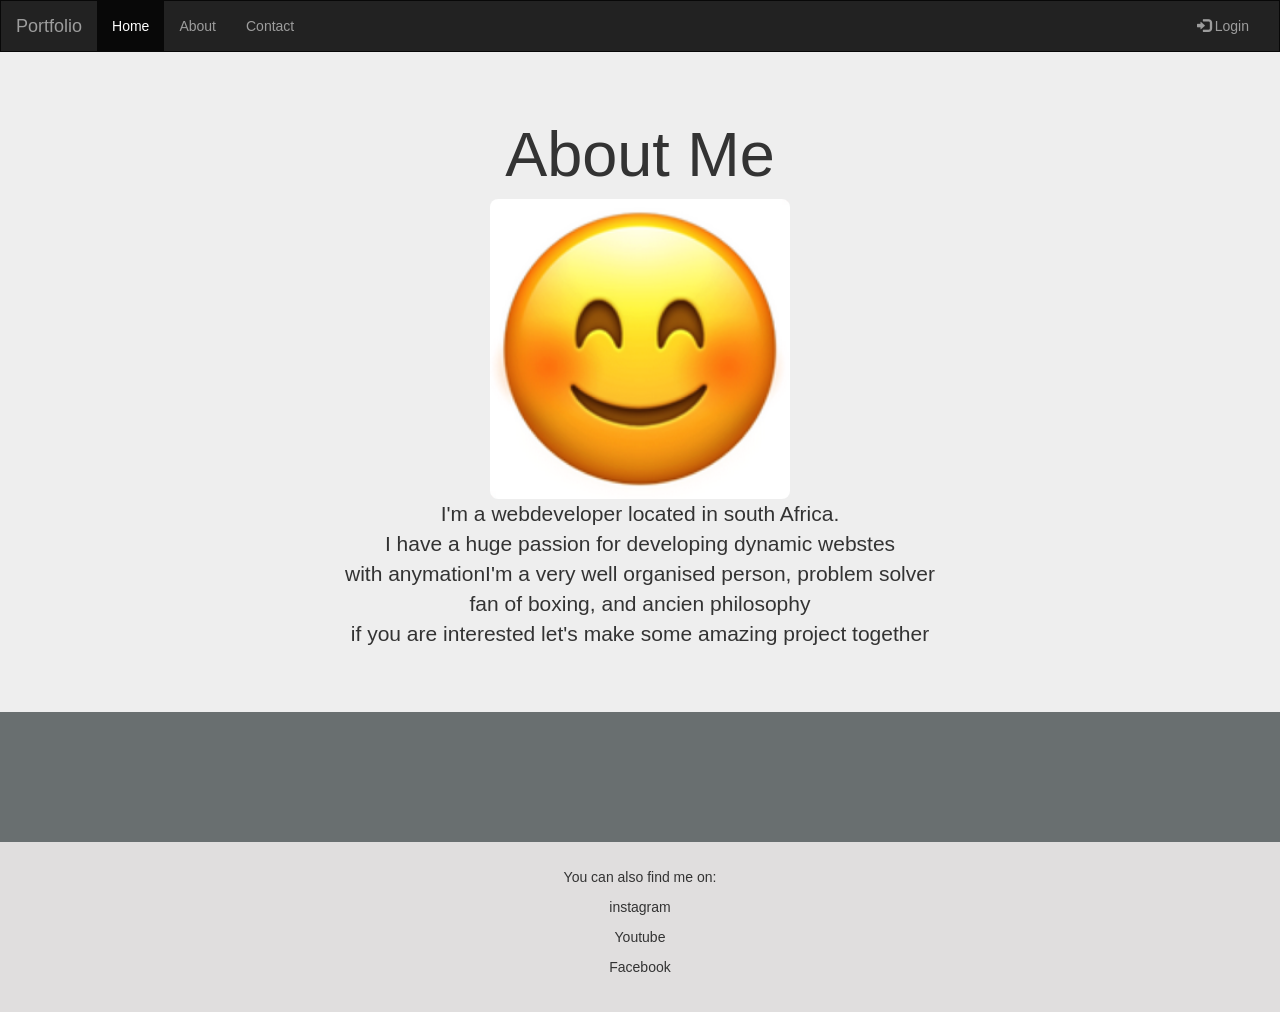
==== about.html @ 580401c1 "Add files via upload" ====
<!DOCTYPE html>
<html lang="en">
<head>
  <title>Bootstrap Example</title>
  <meta charset="utf-8">
  <meta name="viewport" content="width=device-width, initial-scale=1">
  <link rel="stylesheet" href="https://maxcdn.bootstrapcdn.com/bootstrap/3.4.1/css/bootstrap.min.css">
  <script src="https://ajax.googleapis.com/ajax/libs/jquery/3.6.0/jquery.min.js"></script>
  <script src="https://maxcdn.bootstrapcdn.com/bootstrap/3.4.1/js/bootstrap.min.js"></script>
  <style>
    /* Remove the navbar's default margin-bottom and rounded borders */ 
    .navbar {
      margin-bottom: 0;
      border-radius: 0;
    }
    
    /* Add a gray background color and some padding to the footer */
    footer {
      background-color: #e0dede;
      padding: 25px;
    }

    img {
  border-radius: 8px;
  position:left;
  align-items: left;
  padding: auto; left: 18px;
}
  </style>
</head>
<body style="background-color:rgb(105, 111, 112);">

<nav class="navbar navbar-inverse">
  <div class="container-fluid">
    <div class="navbar-header">
      <button type="button" class="navbar-toggle" data-toggle="collapse" data-target="#myNavbar">
        <span class="icon-bar"></span>
        <span class="icon-bar"></span>
        <span class="icon-bar"></span>                        
      </button>
      <a class="navbar-brand" href="#">Portfolio</a>
    </div>
    <div class="collapse navbar-collapse" id="myNavbar">
      <ul class="nav navbar-nav">
        <li class="active"><a href="./index.html">Home</a></li>
        <li><a href="./about.html">About</a></li>
        <li><a href="./contact.html">Contact</a></li>
      </ul>
      <ul class="nav navbar-nav navbar-right">
        <li><a href="#"><span class="glyphicon glyphicon-log-in"></span> Login</a></li>
      </ul>
    </div>
  </div>
</nav>

<div class="jumbotron">
  <div class="container text-center">
    <h1>About Me</h1>    
    
    <div id="img">
        <img src="./pictures/smiling-face-with-smiling-eyes.png" alt="Paris" width="300" height="300">
    </div>
    
    <p>
        I'm a webdeveloper located in south Africa.<br>
        I have a huge passion for developing dynamic webstes<br>
        with anymationI'm a very well organised person, problem solver<br>
        fan of boxing, and ancien philosophy<br>

        if you are interested let's make some amazing project together<br>

        
        
    </p>
  </div>
</div>
  

     
     
     

    <div class="container-fluid bg-3 text-center">    

 
   


  </div>


</div><br><br>


  
  
    
  
  




     


      

  </div>
</div><br>


</div><br><br>

<footer class="container-fluid text-center">
  <p> You can also find me on:</p>
  <p> instagram</p>
  <p> Youtube</p>
  <p> Facebook</p>

</footer>

</body>
</html>
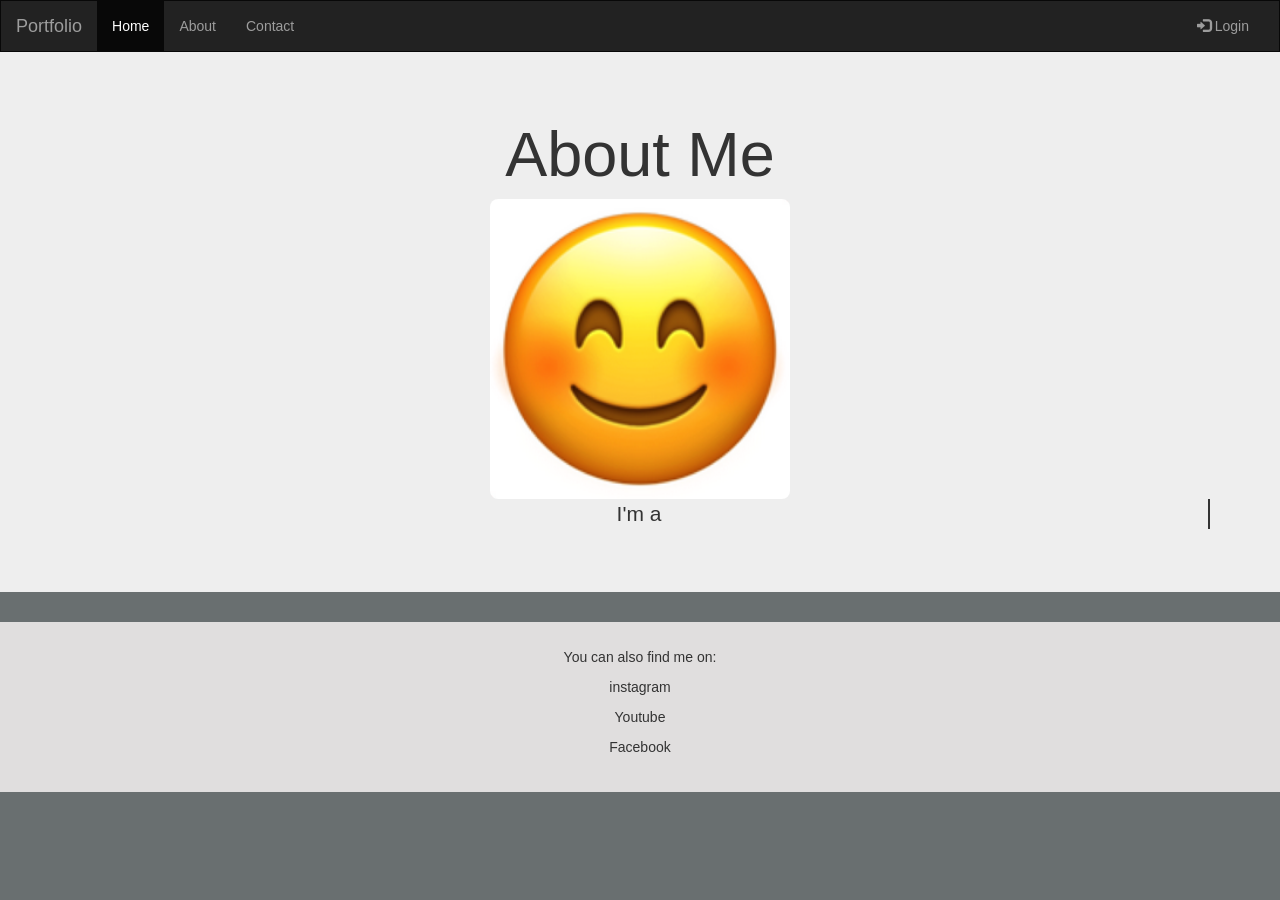
==== commit 0b96cfd8: "Update about.html" ====
--- a/about.html
+++ b/about.html
@@ -21,11 +21,28 @@
     }
 
     img {
-  border-radius: 8px;
-  position:left;
-  align-items: left;
-  padding: auto; left: 18px;
-}
+      border-radius: 8px;
+      position:left;
+      align-items: left;
+      padding: auto; left: 18px;
+    }
+
+    .typing-effect {
+      border-right: 2px solid;
+      white-space: nowrap;
+      overflow: hidden;
+      animation: typing 3s steps(30, end), blink-caret 0.75s step-end infinite;
+    }
+
+    @keyframes typing {
+      from { width: 0; }
+      to { width: 100%; }
+    }
+
+    @keyframes blink-caret {
+      from, to { border-color: transparent; }
+      50% { border-color: black; }
+    }
   </style>
 </head>
 <body style="background-color:rgb(105, 111, 112);">
@@ -61,64 +78,38 @@
         <img src="./pictures/smiling-face-with-smiling-eyes.png" alt="Paris" width="300" height="300">
     </div>
     
-    <p>
-        I'm a webdeveloper located in south Africa.<br>
-        I have a huge passion for developing dynamic webstes<br>
-        with anymationI'm a very well organised person, problem solver<br>
-        fan of boxing, and ancien philosophy<br>
-
-        if you are interested let's make some amazing project together<br>
-
-        
-        
+    <p class="typing-effect">
+      I'm a web developer located in South Africa. I have a huge passion for developing dynamic websites with animation. I'm a very well-organized person, problem solver, fan of boxing, and ancient philosophy. If you are interested, let's make some amazing projects together.
     </p>
   </div>
 </div>
-  
-
-     
-     
-     
-
-    <div class="container-fluid bg-3 text-center">    
-
- 
-   
-
-
-  </div>
-
-
-</div><br><br>
-
-
-  
-  
-    
-  
-  
-
-
-
-
-     
-
-
-      
-
-  </div>
-</div><br>
-
-
-</div><br><br>
 
 <footer class="container-fluid text-center">
   <p> You can also find me on:</p>
   <p> instagram</p>
   <p> Youtube</p>
   <p> Facebook</p>
-
 </footer>
 
+<script>
+  document.addEventListener("DOMContentLoaded", function() {
+    const textElements = document.querySelectorAll('.typing-effect');
+    textElements.forEach((element) => {
+      const text = element.innerHTML;
+      element.innerHTML = '';
+      let index = 0;
+
+      function type() {
+        if (index < text.length) {
+          element.innerHTML += text.charAt(index);
+          index++;
+          setTimeout(type, 100); // Adjust typing speed here (100ms)
+        }
+      }
+      type();
+    });
+  });
+</script>
+
 </body>
-</html>+</html>
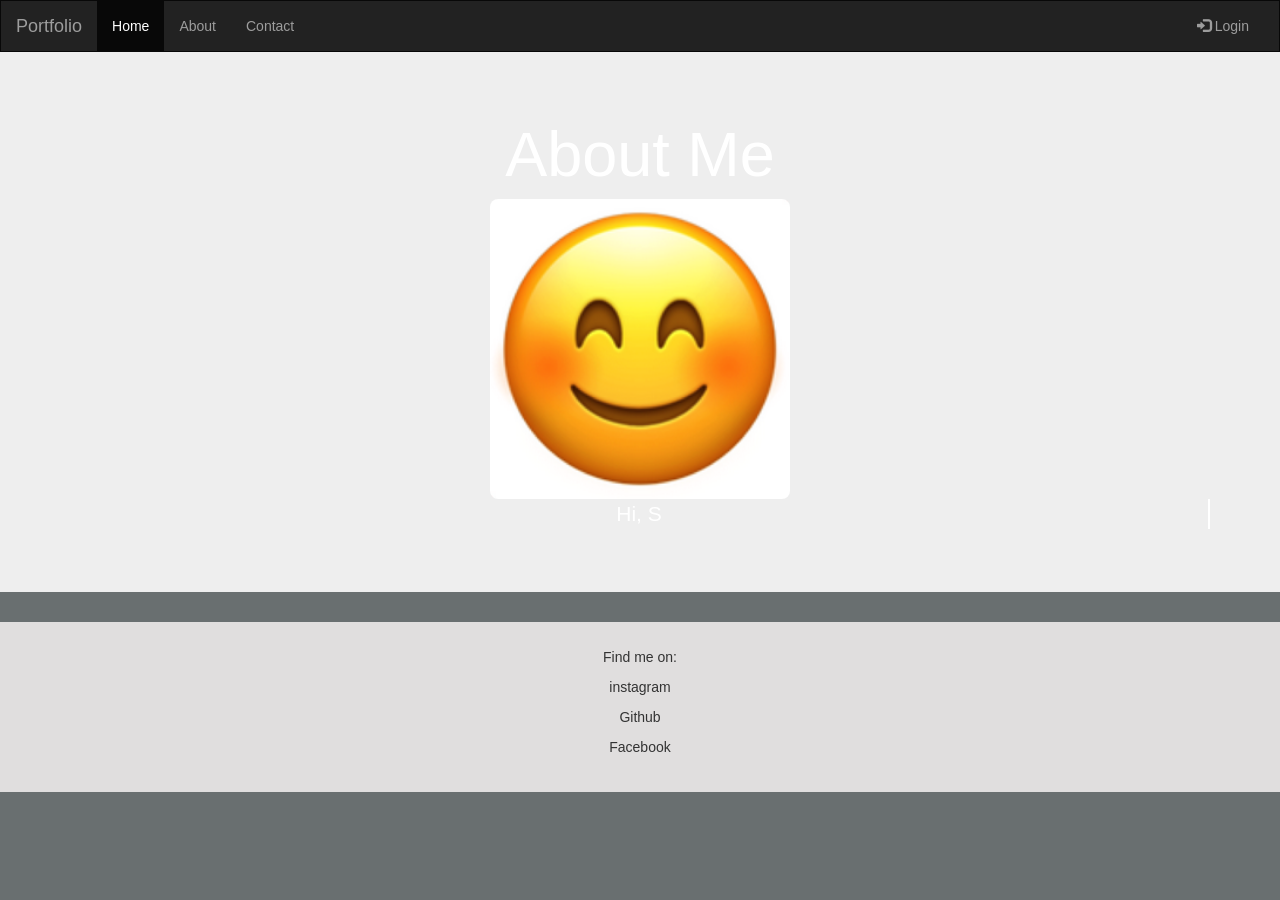
==== commit 8cf3f104: "Update about.html" ====
--- a/about.html
+++ b/about.html
@@ -22,7 +22,7 @@
 
     img {
       border-radius: 8px;
-      position:left;
+      position: left;
       align-items: left;
       padding: auto; left: 18px;
     }
@@ -42,6 +42,13 @@
     @keyframes blink-caret {
       from, to { border-color: transparent; }
       50% { border-color: black; }
+    }
+
+    /* Background image for the jumbotron */
+    .jumbotron {
+      background-image: url('./path/to/your/background-image.jpg'); /* Replace with your actual image path */
+      background-size: cover;
+      color: white;
     }
   </style>
 </head>
@@ -79,15 +86,18 @@
     </div>
     
     <p class="typing-effect">
-      I'm a web developer located in South Africa. I have a huge passion for developing dynamic websites with animation. I'm a very well-organized person, problem solver, fan of boxing, and ancient philosophy. If you are interested, let's make some amazing projects together.
+      Hi, Smaily here!<br>
+A Full Stack Developer by day, code ninja by night 🥷.<br>
+Master of Java, Node.js, React.js, and Django. I build web apps that don't just work—they thrive!<br>
+Currently expanding my knowledge on AWS, Azure DevOps, and Python. Always hungry for new tech and challenges.<br>
     </p>
   </div>
 </div>
 
 <footer class="container-fluid text-center">
-  <p> You can also find me on:</p>
+  <p> Find me on:</p>
   <p> instagram</p>
-  <p> Youtube</p>
+  <p> Github</p>
   <p> Facebook</p>
 </footer>
 
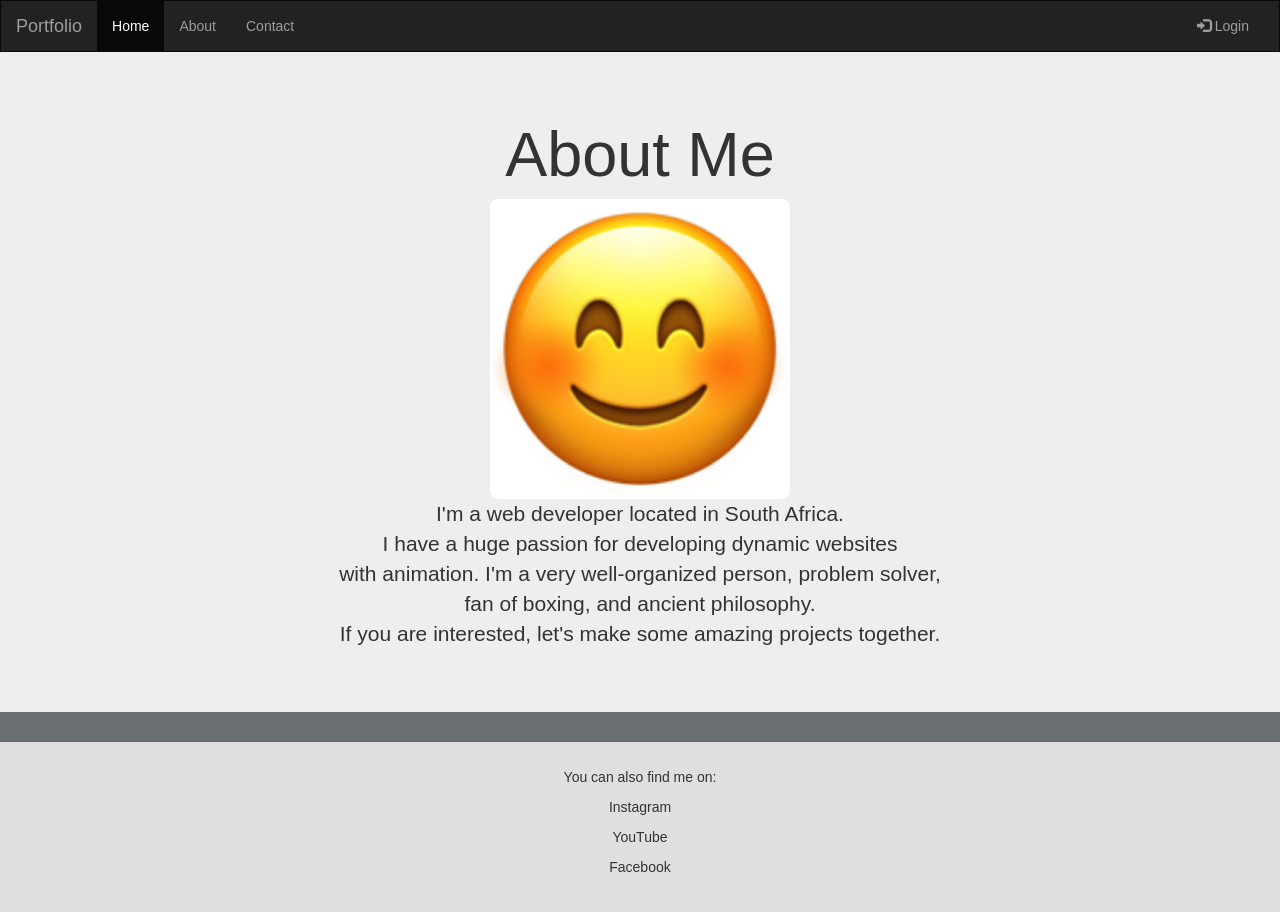
==== commit 9cce43b7: "Update about.html" ====
--- a/about.html
+++ b/about.html
@@ -8,118 +8,67 @@
   <script src="https://ajax.googleapis.com/ajax/libs/jquery/3.6.0/jquery.min.js"></script>
   <script src="https://maxcdn.bootstrapcdn.com/bootstrap/3.4.1/js/bootstrap.min.js"></script>
   <style>
-    /* Remove the navbar's default margin-bottom and rounded borders */ 
+    /* Remove the navbar's default margin-bottom and rounded borders */
     .navbar {
       margin-bottom: 0;
       border-radius: 0;
     }
-    
     /* Add a gray background color and some padding to the footer */
     footer {
       background-color: #e0dede;
       padding: 25px;
     }
-
     img {
       border-radius: 8px;
       position: left;
       align-items: left;
-      padding: auto; left: 18px;
-    }
-
-    .typing-effect {
-      border-right: 2px solid;
-      white-space: nowrap;
-      overflow: hidden;
-      animation: typing 3s steps(30, end), blink-caret 0.75s step-end infinite;
-    }
-
-    @keyframes typing {
-      from { width: 0; }
-      to { width: 100%; }
-    }
-
-    @keyframes blink-caret {
-      from, to { border-color: transparent; }
-      50% { border-color: black; }
-    }
-
-    /* Background image for the jumbotron */
-    .jumbotron {
-      background-image: url('./path/to/your/background-image.jpg'); /* Replace with your actual image path */
-      background-size: cover;
-      color: white;
+      padding: auto;
+      left: 18px;
     }
   </style>
 </head>
 <body style="background-color:rgb(105, 111, 112);">
-
-<nav class="navbar navbar-inverse">
-  <div class="container-fluid">
-    <div class="navbar-header">
-      <button type="button" class="navbar-toggle" data-toggle="collapse" data-target="#myNavbar">
-        <span class="icon-bar"></span>
-        <span class="icon-bar"></span>
-        <span class="icon-bar"></span>                        
-      </button>
-      <a class="navbar-brand" href="#">Portfolio</a>
+  <nav class="navbar navbar-inverse">
+    <div class="container-fluid">
+      <div class="navbar-header">
+        <button type="button" class="navbar-toggle" data-toggle="collapse" data-target="#myNavbar">
+          <span class="icon-bar"></span>
+          <span class="icon-bar"></span>
+          <span class="icon-bar"></span>
+        </button>
+        <a class="navbar-brand" href="#">Portfolio</a>
+      </div>
+      <div class="collapse navbar-collapse" id="myNavbar">
+        <ul class="nav navbar-nav">
+          <li class="active"><a href="./index.html">Home</a></li>
+          <li><a href="./about.html">About</a></li>
+          <li><a href="./contact.html">Contact</a></li>
+        </ul>
+        <ul class="nav navbar-nav navbar-right">
+          <li><a href="#"><span class="glyphicon glyphicon-log-in"></span> Login</a></li>
+        </ul>
+      </div>
     </div>
-    <div class="collapse navbar-collapse" id="myNavbar">
-      <ul class="nav navbar-nav">
-        <li class="active"><a href="./index.html">Home</a></li>
-        <li><a href="./about.html">About</a></li>
-        <li><a href="./contact.html">Contact</a></li>
-      </ul>
-      <ul class="nav navbar-nav navbar-right">
-        <li><a href="#"><span class="glyphicon glyphicon-log-in"></span> Login</a></li>
-      </ul>
+  </nav>
+  <div class="jumbotron">
+    <div class="container text-center">
+      <h1>About Me</h1>
+      <div id="img">
+        <img src="./pictures/smiling-face-with-smiling-eyes.png" alt="Paris" width="300" height="300">
+      </div>
+      <p>I'm a web developer located in South Africa.<br>
+        I have a huge passion for developing dynamic websites<br>
+        with animation. I'm a very well-organized person, problem solver,<br>
+        fan of boxing, and ancient philosophy.<br>
+        If you are interested, let's make some amazing projects together.<br>
+      </p>
     </div>
   </div>
-</nav>
-
-<div class="jumbotron">
-  <div class="container text-center">
-    <h1>About Me</h1>    
-    
-    <div id="img">
-        <img src="./pictures/smiling-face-with-smiling-eyes.png" alt="Paris" width="300" height="300">
-    </div>
-    
-    <p class="typing-effect">
-      Hi, Smaily here!<br>
-A Full Stack Developer by day, code ninja by night 🥷.<br>
-Master of Java, Node.js, React.js, and Django. I build web apps that don't just work—they thrive!<br>
-Currently expanding my knowledge on AWS, Azure DevOps, and Python. Always hungry for new tech and challenges.<br>
-    </p>
-  </div>
-</div>
-
-<footer class="container-fluid text-center">
-  <p> Find me on:</p>
-  <p> instagram</p>
-  <p> Github</p>
-  <p> Facebook</p>
-</footer>
-
-<script>
-  document.addEventListener("DOMContentLoaded", function() {
-    const textElements = document.querySelectorAll('.typing-effect');
-    textElements.forEach((element) => {
-      const text = element.innerHTML;
-      element.innerHTML = '';
-      let index = 0;
-
-      function type() {
-        if (index < text.length) {
-          element.innerHTML += text.charAt(index);
-          index++;
-          setTimeout(type, 100); // Adjust typing speed here (100ms)
-        }
-      }
-      type();
-    });
-  });
-</script>
-
+  <footer class="container-fluid text-center">
+    <p>You can also find me on:</p>
+    <p>Instagram</p>
+    <p>YouTube</p>
+    <p>Facebook</p>
+  </footer>
 </body>
 </html>
